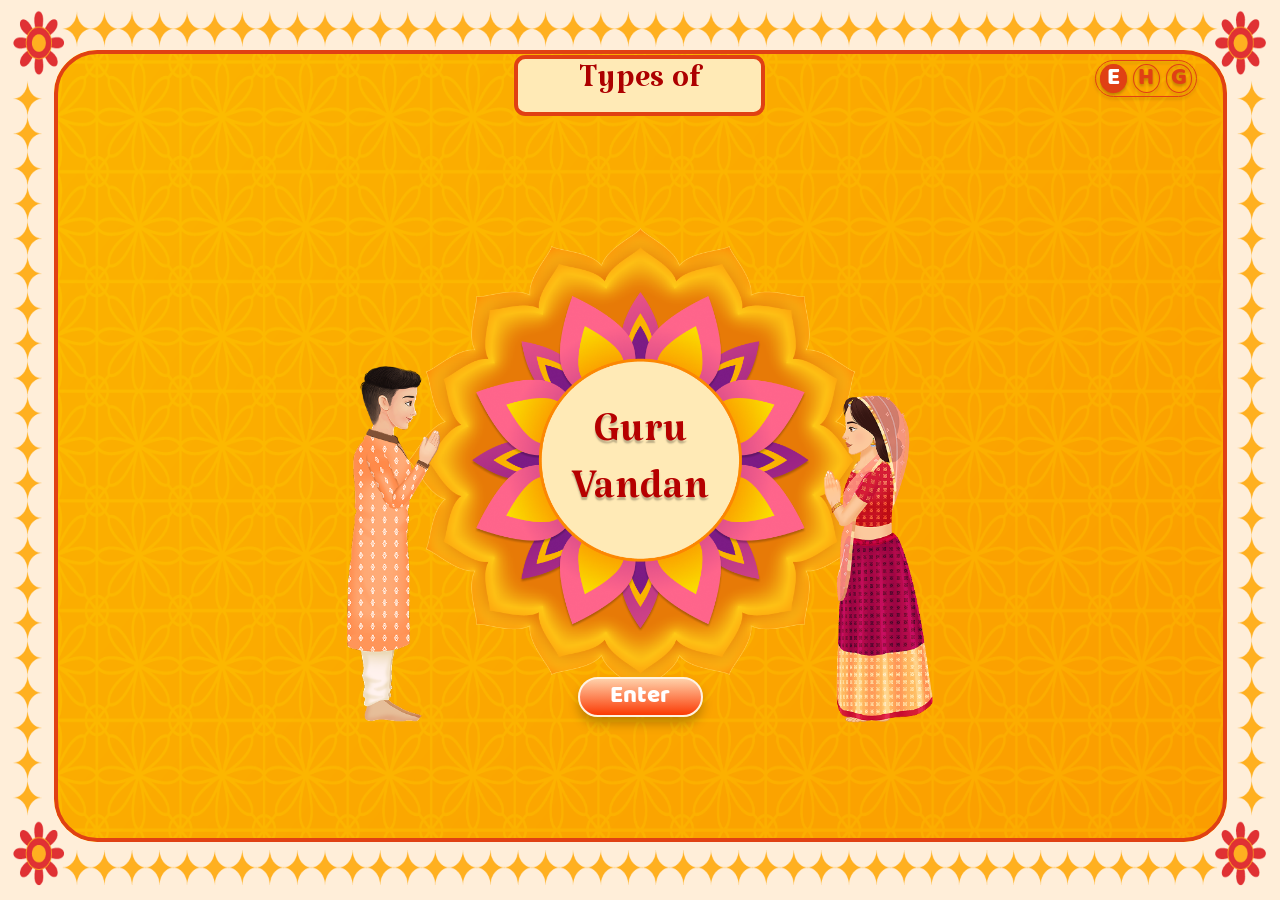
==== index.html @ 8b5bba08 "Types of Guru Vandan: initial build Intro and topics page, types page, seven Swiper slider pages dri" ====
<!DOCTYPE html>
<html lang="en">

<head>
    <meta charset="UTF-8">
    <meta name="viewport" content="width=device-width, initial-scale=1.0">
    <title>Types of Guru Vandan</title>
    <link rel="stylesheet" href="./assets/plugins/swiper/swiper-bundle.min.css">
    <link rel="stylesheet" href="./assets/css/style.css">
    <link rel="stylesheet" href="./assets/css/common.css">
    <link rel="stylesheet" href="./assets/css/index.css">
</head>

<body id="body">

    <div id="langSelect">
        <div id="language">
            <label><input type="radio" onclick="val('English')" name="lang" id="en" value="English">
                <span>E</span>
            </label>
            <label><input type="radio" onclick="val('Hindi')" name="lang" id="hi" value="Hindi">
                <span>H</span>
            </label>
            <label><input type="radio" onclick="val('Gujrati')" name="lang" id="gu" value="Gujrati">
                <span>G</span>
            </label>
        </div>
    </div>

    <img class="page-bg" src="./assets/images/background.png" alt="">
    <img class="frame-border" src="./assets/images/bgborder.png" alt="">

    <div class="main-container">
        <div class="inner-bg">
            <img class="inner-bg-image" src="./assets/images/innerbg.png" alt="">
            <video class="inner-bg-video" autoplay muted loop playsinline preload="auto">
                <source src="./assets/videos/ripple.mp4" type="video/mp4">
            </video>
        </div>
        <div class="stage">
            <img class="stage-spacer" src="./assets/images/stage-spacer.png" alt="">
            <a class="topic-bubble topic-bubble-intro" data-topic="categories" href="./types.html">
                <img class="topic-bubble-image" src="./assets/images/topicflowers.png" alt="">
                <p class="topic-bubble-text"><span class="english">Guru Vandana can be categorized into three types.</span><span class="hindi">गुरु वंदन के तीन प्रकार होते हैं।</span><span class="gujrati">ગુરુ વંદનના ત્રણ પ્રકાર હોય છે.</span></p>
            </a>
            <a class="topic-bubble topic-bubble-when" data-topic="when-do" href="./when.html">
                <img class="topic-bubble-image" src="./assets/images/topicflowers.png" alt="">
                <p class="topic-bubble-text"><span class="english">When can we do Guru Vandan?</span><span class="hindi">हम गुरु वंदन कब कर सकते हैं ?</span><span class="gujrati">આપણે ગુરુ વંદન ક્યારે કરી શકીએ ?</span></p>
            </a>
            <a class="topic-bubble topic-bubble-whom" data-topic="who-bows" href="./bows.html">
                <img class="topic-bubble-image" src="./assets/images/topicflowers.png" alt="">
                <p class="topic-bubble-text"><span class="english">Who bows to whom ?</span><span class="hindi">कौन किसे वंदन कर सकता है?</span><span class="gujrati">કોણ કોને વંદન કરી શકે?</span></p>
            </a>
            <a class="topic-bubble topic-bubble-not" data-topic="when-not" href="./avoid.html">
                <img class="topic-bubble-image" src="./assets/images/topicflowers.png" alt="">
                <p class="topic-bubble-text"><span class="english">When can we not do Guru Vandan ?</span><span class="hindi">हमें गुरु वंदन कब नहीं करना चाहिए?</span><span class="gujrati">આપણે ગુરુ વંદન ક્યારે ન કરવું જોઈએ?</span></p>
            </a>

            <div class="center-flower">
                <img class="center-flower-outer" src="./assets/images/outerflower.png" alt="">
                <img class="center-flower-inner" src="./assets/images/innerflower.png" alt="">
            </div>

            <h1 class="center-title"><span class="english">Guru<br>Vandan</span><span class="hindi">गुरु<br>वंदन</span><span class="gujrati">ગુરુ<br>વંદન</span></h1>

            <img class="figure-boy" src="./assets/images/boy.png" alt="Boy bowing with folded hands">
            <img class="figure-girl" src="./assets/images/girl.png" alt="Girl bowing with folded hands">

            <button class="enter-btn" type="button"><span class="enter-btn-text"><span class="english">Enter</span><span class="hindi">प्रवेश करें</span><span class="gujrati">પ્રવેશ કરો</span></span></button>

        </div>
        <div class="types-of">
            <p class="types-of-text"><span class="english">Types of</span><span class="hindi">प्रकार</span><span class="gujrati">પ્રકાર</span></p>
        </div>
        <button class="back-btn" type="button"><img class="back-btn-image" src="./assets/images/back.png" alt="Back"><img class="back-btn-image-hover" src="./assets/images/backhover.png" alt=""></button>
    </div>

    <script src="./assets/plugins/swiper/swiper-bundle.min.js"></script>
    <script src="./assets/js/jquery-3.7.1.js"></script>
    <script src="./assets/js/custom.js"></script>
    <script src="./assets/js/index.js"></script>
</body>

</html>
---- assets/css/style.css ----
* {
    margin: 0;
    padding: 0;
    box-sizing: border-box;
}

html {
    height: 100%;
}

::-webkit-scrollbar {
    display: none;
}

body {
    margin: 0;
    position: relative;
    font-family: Poppins;
    min-height: 100%;
    overflow: hidden auto;
}

/* Page wrapper — the Kaussagg shell.
   min-height (never height) means the box is at least the screen and grows
   past it only when the content demands, so the page scrolls ONLY on overflow.
   This is the one place vh is allowed in the project. */

.main-container {
    width: 100%;
    position: relative;
    display: flex;
    justify-content: center;
    align-content: space-between;
    flex-wrap: wrap;
    min-height: 100vh;
}

/* top right fixed language bar */
#language {
    background-color: #4e9ebf;
    border-radius: 4vw;
    text-align: center;
    display: flex;
    justify-content: center;
    padding: 0.1vw 0.3vw;
}

#language label {
    cursor: pointer;
}

#langSelect {
    position: absolute;
    top: 4%;
    right: 2%;
    z-index: 999999;
}

#langSelect label {
    display: block;
    padding: 0.3vw 0.3vw;
    position: relative;
    display: flex !important;
    justify-content: center;
    align-items: center;
    flex-wrap: wrap;
}

#langSelect label input {
    display: none;
}

#langSelect label span {
    border: 0.1vw solid white;
    overflow: hidden;
    font-size: 1vw;
    padding: 0.5vw 0.8vw;
    border-radius: 50%;
    font-family: "Hindi";
    color: white;
}

#langSelect input:checked+span {
    background: #fff;
    color: black;
    border-color: black;
}

/* ---------- Page background ----------
   Direct child of <body>, OUTSIDE .main-container, exactly like Kaussagg's
   bg2.png. With the background-color on <body> these are the only two things
   outside the wrapper, so no white bars can ever appear — at any window size,
   and across the whole scrollable height when the page does overflow. */

.page-bg {
    width: 100%;
    height: 100%;
    position: absolute;
    top: 0;
    left: 0;
}

/* ---------- Stage ----------
   stage-spacer.png is a transparent PNG that gives .stage its height. Every
   other child is position:absolute and adds no height, so WITHOUT THE SPACER
   the stage collapses to 0 and overflow:hidden clips the whole page. Do not
   remove it, and do not swap it for aspect-ratio.

   SIZE IT TO THE CONTENT EXTENT, NOT THE FRAME.
   A Figma frame usually has dead space above the topmost element and below the
   bottom one. Including it makes the page taller than the artwork and forces a
   scrollbar on every desktop browser (a maximised 1920x1080 screen gives only
   ~937px of viewport). Measure the topmost and bottommost visible elements:

       spacer height = bottom_of_lowest - top_of_highest

   and measure every vertical % from that top edge, not from the frame's 0.
   Example: a 1920x1080 frame whose art spans y 59..964 gets a 1920x905 spacer.

   Regenerate with:  python make-spacer.py 1920 905

   This is why Kaussagg fits the screen — its height comes from the artwork
   that is actually there. */

.stage {
    width: 100%;
    position: relative;
    line-height: 0;
    overflow: hidden;
}

.stage-spacer {
    width: 100%;
    height: auto;
    display: block;
}


/* Elements placed freely inside the stage */

.stage-item {
    position: absolute;
    height: auto;
    line-height: 0;
}

.stage-item img {
    width: 100%;
    height: auto;
    display: block;
}
---- assets/css/common.css ----
@font-face {
    font-family: "Katibeh";
    src: url("../../fonts/Katibeh-Regular.ttf") format("truetype");
    font-weight: 400;
    font-style: normal;
}

@font-face {
    font-family: "Baloo";
    src: url("../../fonts/Baloo Regular 400.ttf") format("truetype");
    font-weight: 400;
    font-style: normal;
}

@font-face {
    font-family: "Bakbak One";
    src: url("../../fonts/BakbakOne-Regular.ttf") format("truetype");
    font-weight: 400;
    font-style: normal;
}

@font-face {
    font-family: "Hindi";
    src: url("../../fonts/ITFDevanagari.ttc");
}

@font-face {
    font-family: "Gujrati";
    src: url("../../fonts/NotoSansGujarati-Regular.ttf") format("truetype");
}

:root {
    --page-bg-color: #ffeed9;
    --frame-red: #e04014;
    --badge-fill: #ffeab6;
    --title-red: #b60000;
    --badge-text: #ad0000;
    --enter-top: #ffd0a9;
    --enter-bottom: #fb3a04;
    --enter-border: #fff2e2;
    --enter-hover-top: #fff5ec;
    --enter-hover-bottom: #ffc592;
    --enter-hover-text: #4f4f4f;
    --hover-time: 0.4s;
    --leave-time: 1.2s;
    --font-bakbak: "Bakbak One", "Baloo", sans-serif;
    --open-ease: cubic-bezier(0.4, 0, 0.2, 1);
    --open-time: 2s;
}

body {
    background-color: var(--page-bg-color);
}

.hindi {
    font-family: "Hindi", sans-serif;
}

.gujrati {
    font-family: "Gujrati", sans-serif;
}

.english {
    font-family: "Katibeh", serif;
}

.hindi.is-fallback,
.gujrati.is-fallback {
    font-family: "Katibeh", serif;
}

/* ---------- Frame artwork ---------- */

.frame-border {
    position: absolute;
    top: 0;
    left: 0;
    width: 100%;
    height: 100%;
    display: block;
}

.inner-bg {
    position: absolute;
    top: 5.5%;
    bottom: 6.5%;
    left: 4.2188%;
    width: 91.6146%;
    line-height: 0;
    overflow: hidden;
    border-radius: 3.3854vw;
}

.inner-bg::after {
    content: "";
    position: absolute;
    top: 0;
    left: 0;
    width: 100%;
    height: 100%;
    box-sizing: border-box;
    border: 0.3646vw solid var(--frame-red);
    border-radius: 3.3854vw;
}

.inner-bg-image {
    width: 100%;
    height: 100%;
    object-fit: fill;
    display: block;
}

.inner-bg-video {
    position: absolute;
    top: 0;
    left: 0;
    width: 100%;
    height: 100%;
    object-fit: cover;
    display: block;
    opacity: 0.4;
}

/* ---------- Language toggle (Figma LAG, 153 x 54) ---------- */

#langSelect {
    top: calc(5.5% + 0.8vw);
    right: 6.4583vw;
    filter: drop-shadow(0 0.2083vw 0.1042vw rgba(0, 0, 0, 0.25));
}

#language {
    width: 7.9688vw;
    padding: 0.2604vw 0.3125vw;
    gap: 0.4688vw;
    justify-content: flex-start;
    background-color: transparent;
    border: 0.1042vw solid var(--frame-red);
    border-radius: 12.6042vw;
}

#langSelect label {
    padding: 0;
}

#langSelect label span {
    width: 2.0833vw;
    padding: 0;
    border: 0.1042vw solid var(--frame-red);
    border-radius: 50%;
    display: flex;
    justify-content: center;
    align-items: center;
    font-family: "Baloo", sans-serif;
    font-size: 1.875vw;
    line-height: 2.0833vw;
    color: var(--frame-red);
}

#langSelect input:checked+span {
    background: var(--frame-red);
    border-color: var(--frame-red);
    color: #fff;
}


/* Stage is trimmed to the artwork (y 69..1018 of the frame) and centred, so the
   page only scrolls by a few px; the border art stretches behind it. */

.main-container {
    align-content: center;
}
---- assets/css/index.css ----
/* ---------- Topic bubbles ---------- */

.topic-bubble {
    position: absolute;
    display: block;
    text-decoration: none;
    pointer-events: none;
    top: 31.2739%;
    left: 40.9788%;
    width: 18.1136%;
    height: auto;
    line-height: 0;
    cursor: pointer;
    transition: top var(--open-time) var(--open-ease), left var(--open-time) var(--open-ease);
}

.topic-bubble-image {
    width: 100%;
    height: auto;
    display: block;
    transition: scale var(--hover-time) ease;
}

.topic-bubble-text {
    position: absolute;
    top: 51.445%;
    left: 22.58%;
    width: 55.01%;
    translate: 0 -50%;
    font-size: 1.9vw;
    line-height: 1.26vw;
    text-align: center;
    white-space: normal;
    text-wrap: balance;
    color: var(--title-red);
    text-shadow: 0 0 0.125vw rgba(0, 0, 0, 0.25);
    transition: scale var(--hover-time) ease;
}

.topic-bubble-text .hindi,
.topic-bubble-text .gujrati {
    line-height: 2.2vw;
}

.topic-bubble-text .is-fallback {
    line-height: 1.26vw;
}

.stage.is-open .topic-bubble {
    pointer-events: auto;
}

.stage.is-open .topic-bubble:hover .topic-bubble-image {
    scale: 0.94;
}

.stage.is-open .topic-bubble:hover .topic-bubble-text {
    scale: 0.94;
}

/* Exit: the bubbles go back behind the main flower, then the page changes */

.stage.is-open.is-leaving .topic-bubble {
    top: 31.2739%;
    left: 40.9788%;
    transition-duration: var(--leave-time);
}

.stage.is-open.is-leaving .topic-bubble-intro,
.stage.is-open.is-leaving .topic-bubble-when,
.stage.is-open.is-leaving .topic-bubble-whom,
.stage.is-open.is-leaving .topic-bubble-not {
    top: 31.2739%;
    left: 40.9788%;
}

.stage.is-open .topic-bubble-intro {
    top: 9.7775%;
    left: 8.9475%;
}

.stage.is-open .topic-bubble-when {
    top: 52.7702%;
    left: 8.9475%;
}

.stage.is-open .topic-bubble-whom {
    top: 52.7702%;
    left: 72.9058%;
}

.stage.is-open .topic-bubble-not {
    top: 9.7775%;
    left: 72.9058%;
}

/* ---------- Centre flower ---------- */

.center-flower {
    position: absolute;
    top: 14.7283%;
    left: 31.8089%;
    width: 36.4345%;
    height: auto;
    line-height: 0;
    transition: top var(--open-time) var(--open-ease), left var(--open-time) var(--open-ease), width var(--open-time) var(--open-ease), transform var(--open-time) var(--open-ease);
}

.center-flower-outer {
    width: 100%;
    height: auto;
    display: block;
    transition: scale 0.4s ease;
}

.center-flower-inner {
    position: absolute;
    top: 14.026%;
    left: 13.4868%;
    width: 73.0644%;
    height: auto;
    display: block;
    transition: top var(--open-time) var(--open-ease), left var(--open-time) var(--open-ease), width var(--open-time) var(--open-ease), scale 0.4s ease;
}

.stage.is-open .center-flower {
    transform: rotate(90deg);
    top: 19.0444%;
    left: 33.9411%;
    width: 32.1555%;
}

/* Exit: the main flower turns back 90deg anticlockwise at the entrance speed while the bubbles go behind it */

.stage.is-open.is-leaving .center-flower {
    transform: rotate(0deg);
    transition-duration: var(--open-time);
}

.stage.is-open .center-flower-inner {
    top: 12.2636%;
    left: 11.0348%;
    width: 77.9305%;
}

.stage.is-open.is-flower-hover .center-flower-outer {
    scale: 0.94;
}

.stage.is-open.is-flower-hover .center-flower-inner {
    scale: 0.98;
}

.center-title {
    position: absolute;
    top: 51.6027%;
    left: 42.2917%;
    width: 15.4295%;
    transform: translateY(-50%);
    font-size: 4.38vw;
    line-height: 2.9034vw;
    font-weight: 400;
    text-align: center;
    color: var(--title-red);
    text-shadow: 0 0.2083vw 0.125vw rgba(0, 0, 0, 0.25);
    cursor: pointer;
}

.center-title .hindi,
.center-title .gujrati {
    line-height: 5.625vw;
}

/* ---------- Types of badge ---------- */

.types-of {
    position: absolute;
    top: calc(5.5% + 0.4615vw);
    left: 40.1563%;
    width: 19.6354%;
    height: auto;
    background-color: var(--badge-fill);
    border: 0.3125vw solid var(--frame-red);
    border-radius: 0.8854vw;
}

.types-of-text {
    position: relative;
    top: -0.5vw;
    font-size: 3.5vw;
    line-height: 2.8646vw;
    text-align: center;
    white-space: nowrap;
    color: var(--badge-text);
}

/* Hindi / Gujarati: smaller text in a block that is exactly as tall as the English pill, centred by position */
.types-of-text .hindi,
.types-of-text .gujrati {
    display: block;
    position: relative;
    top: 0.5vw;
    font-size: 3vw;
    line-height: 3.0729vw;
}

.types-of-text .gujrati {
    top: 0.6563vw;
}

/* ---------- Characters ---------- */

.figure-boy {
    position: absolute;
    top: 35.6309%;
    left: 27.1210%;
    width: 7.3689%;
    height: auto;
    display: block;
}

.figure-girl {
    position: absolute;
    top: 41.3593%;
    left: 64.3398%;
    width: 8.5599%;
    height: auto;
    display: block;
}

/* ---------- Buttons ---------- */

.enter-btn {
    position: absolute;
    top: 85.8567%;
    left: 45.1172%;
    width: 9.7885%;
    height: auto;
    padding: 0;
    border: 0.1563vw solid var(--enter-border);
    border-radius: 5.2519vw;
    background: linear-gradient(to bottom, var(--enter-top), var(--enter-bottom));
    box-shadow: 0 0.5729vw 0.8021vw -0.0521vw rgba(0, 0, 0, 0.25);
    cursor: pointer;
    overflow: hidden;
    transition: top var(--open-time) var(--open-ease), border-color var(--hover-time) ease;
}

.enter-btn::before {
    content: "";
    position: absolute;
    top: 0;
    left: 0;
    width: 100%;
    height: 100%;
    background: linear-gradient(to bottom, var(--enter-hover-top), var(--enter-hover-bottom));
    opacity: 0;
    transition: opacity var(--hover-time) ease;
}

.enter-btn:hover {
    border-color: #fff;
}

.enter-btn:hover::before {
    opacity: 1;
}

.enter-btn-text {
    position: relative;
    display: block;
    font-family: "Baloo", sans-serif;
    font-size: 1.875vw;
    line-height: 2.802vw;
    text-align: center;
    color: #fff;
    transition: color var(--hover-time) ease;
}

.enter-btn:hover .enter-btn-text {
    color: var(--enter-hover-text);
}

.enter-btn-text .hindi,
.enter-btn-text .gujrati {
    display: block;
}

/* the taller Hindi / Gujarati button keeps the same bottom edge as the English one */
body:has(#hi:checked) .enter-btn,
body:has(#gu:checked) .enter-btn {
    translate: 0 -0.7813vw;
}

.enter-btn-text .hindi {
    padding: 0.5833vw 0 0.2188vw;
}

.enter-btn-text .gujrati {
    padding: 0.7656vw 0 0.0365vw;
}

.enter-btn-text .english,
.enter-btn-text .is-fallback {
    font-family: "Baloo", sans-serif;
}

.stage.is-open .enter-btn {
    top: 114.9631%;
}

.back-btn {
    position: absolute;
    top: calc(5.5% + 1.224vw);
    left: 6.4214%;
    width: 2.5559vw;
    height: auto;
    padding: 0;
    border: 0;
    border-radius: 50%;
    background: none;
    line-height: 0;
    cursor: pointer;
    opacity: 0;
    pointer-events: none;
    filter: drop-shadow(0 0.2083vw 0.1042vw rgba(0, 0, 0, 0.25));
    transition: opacity var(--open-time) var(--open-ease);
}

.back-btn-image {
    width: 100%;
    height: auto;
    display: block;
}

.back-btn-image-hover {
    position: absolute;
    top: 0;
    left: 0;
    width: 100%;
    height: auto;
    display: block;
    opacity: 0;
    transition: opacity var(--hover-time) ease;
}

.back-btn:hover .back-btn-image-hover {
    opacity: 1;
}

.main-container:has(.stage.is-open) .back-btn {
    opacity: 1;
    pointer-events: auto;
}

.stage.is-open .center-flower {
    cursor: pointer;
}
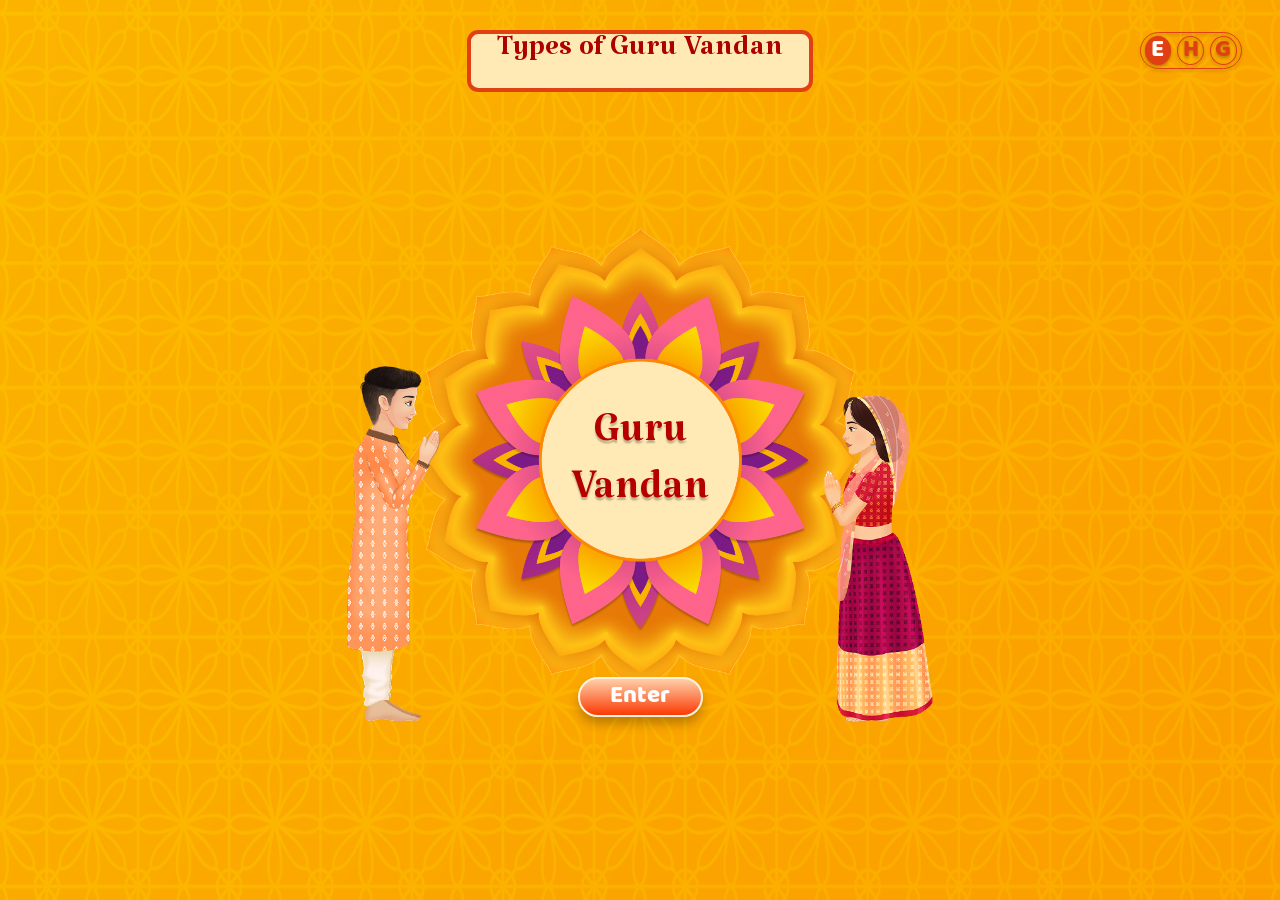
==== commit f7386107: "Move lang toggle, back/home buttons and side nav to edges; align title bars; equal title heights; la" ====
--- a/index.html
+++ b/index.html
@@ -28,10 +28,10 @@
     </div>
 
     <img class="page-bg" src="./assets/images/background.png" alt="">
-    <img class="frame-border" src="./assets/images/bgborder.png" alt="">
+    <img class="frame-border" src="./assets/images/innerbg.png" alt="">
 
     <div class="main-container">
-        <div class="inner-bg">
+        <div class="inner-bg inner-bg-full">
             <img class="inner-bg-image" src="./assets/images/innerbg.png" alt="">
             <video class="inner-bg-video" autoplay muted loop playsinline preload="auto">
                 <source src="./assets/videos/ripple.mp4" type="video/mp4">
@@ -65,12 +65,14 @@
 
             <img class="figure-boy" src="./assets/images/boy.png" alt="Boy bowing with folded hands">
             <img class="figure-girl" src="./assets/images/girl.png" alt="Girl bowing with folded hands">
+            <img class="figure-boy-hover" src="./assets/images/boyhover.png" alt="">
+            <img class="figure-girl-hover" src="./assets/images/girlhover.png" alt="">
 
             <button class="enter-btn" type="button"><span class="enter-btn-text"><span class="english">Enter</span><span class="hindi">प्रवेश करें</span><span class="gujrati">પ્રવેશ કરો</span></span></button>
 
         </div>
         <div class="types-of">
-            <p class="types-of-text"><span class="english">Types of</span><span class="hindi">प्रकार</span><span class="gujrati">પ્રકાર</span></p>
+            <p class="types-of-text"><span class="english">Types of Guru Vandan</span><span class="hindi">गुरु वंदन के प्रकार</span><span class="gujrati">ગુરુ વંદનના પ્રકારો</span></p>
         </div>
         <button class="back-btn" type="button"><img class="back-btn-image" src="./assets/images/back.png" alt="Back"><img class="back-btn-image-hover" src="./assets/images/backhover.png" alt=""></button>
     </div>
--- a/assets/css/common.css
+++ b/assets/css/common.css
@@ -103,6 +103,25 @@
     border-radius: 3.3854vw;
 }
 
+/* Full-page panel: no inset, no rounded corners, no outline */
+
+.inner-bg-full {
+    top: 0;
+    bottom: 0;
+    left: 0;
+    width: 100%;
+    border-radius: 0;
+}
+
+.inner-bg-full::after {
+    display: none;
+}
+
+/* the ripple video has a few edge specks in its corners: enlarge it a little so they fall outside the page */
+.inner-bg-full .inner-bg-video {
+    scale: 1.08;
+}
+
 .inner-bg-image {
     width: 100%;
     height: 100%;
@@ -124,8 +143,8 @@
 /* ---------- Language toggle (Figma LAG, 153 x 54) ---------- */
 
 #langSelect {
-    top: calc(5.5% + 0.8vw);
-    right: 6.4583vw;
+    top: calc(1.8% + 1.224vw);
+    right: 3vw;
     filter: drop-shadow(0 0.2083vw 0.1042vw rgba(0, 0, 0, 0.25));
 }
 
--- a/assets/css/index.css
+++ b/assets/css/index.css
@@ -5,9 +5,9 @@
     display: block;
     text-decoration: none;
     pointer-events: none;
-    top: 31.2739%;
-    left: 40.9788%;
-    width: 18.1136%;
+    top: 29.5664%;
+    left: 40.1356%;
+    width: 19.8%;
     height: auto;
     line-height: 0;
     cursor: pointer;
@@ -28,7 +28,7 @@
     width: 55.01%;
     translate: 0 -50%;
     font-size: 1.9vw;
-    line-height: 1.26vw;
+    line-height: 1.38vw;
     text-align: center;
     white-space: normal;
     text-wrap: balance;
@@ -39,11 +39,11 @@
 
 .topic-bubble-text .hindi,
 .topic-bubble-text .gujrati {
-    line-height: 2.2vw;
+    line-height: 2.4vw;
 }
 
 .topic-bubble-text .is-fallback {
-    line-height: 1.26vw;
+    line-height: 1.38vw;
 }
 
 .stage.is-open .topic-bubble {
@@ -61,8 +61,8 @@
 /* Exit: the bubbles go back behind the main flower, then the page changes */
 
 .stage.is-open.is-leaving .topic-bubble {
-    top: 31.2739%;
-    left: 40.9788%;
+    top: 29.5664%;
+    left: 40.1356%;
     transition-duration: var(--leave-time);
 }
 
@@ -70,28 +70,28 @@
 .stage.is-open.is-leaving .topic-bubble-when,
 .stage.is-open.is-leaving .topic-bubble-whom,
 .stage.is-open.is-leaving .topic-bubble-not {
-    top: 31.2739%;
-    left: 40.9788%;
+    top: 29.5664%;
+    left: 40.1356%;
 }
 
 .stage.is-open .topic-bubble-intro {
-    top: 9.7775%;
-    left: 8.9475%;
+    top: 8.07%;
+    left: 8.1043%;
 }
 
 .stage.is-open .topic-bubble-when {
-    top: 52.7702%;
-    left: 8.9475%;
+    top: 51.0627%;
+    left: 8.1043%;
 }
 
 .stage.is-open .topic-bubble-whom {
-    top: 52.7702%;
-    left: 72.9058%;
+    top: 51.0627%;
+    left: 72.0626%;
 }
 
 .stage.is-open .topic-bubble-not {
-    top: 9.7775%;
-    left: 72.9058%;
+    top: 8.07%;
+    left: 72.0626%;
 }
 
 /* ---------- Centre flower ---------- */
@@ -175,9 +175,9 @@
 
 .types-of {
     position: absolute;
-    top: calc(5.5% + 0.4615vw);
-    left: 40.1563%;
-    width: 19.6354%;
+    top: calc(5.5% - 1.5385vw);
+    left: 36.5%;
+    width: 27%;
     height: auto;
     background-color: var(--badge-fill);
     border: 0.3125vw solid var(--frame-red);
@@ -187,7 +187,7 @@
 .types-of-text {
     position: relative;
     top: -0.5vw;
-    font-size: 3.5vw;
+    font-size: 3.1vw;
     line-height: 2.8646vw;
     text-align: center;
     white-space: nowrap;
@@ -195,17 +195,24 @@
 }
 
 /* Hindi / Gujarati: smaller text in a block that is exactly as tall as the English pill, centred by position */
+.types-of-text .english,
 .types-of-text .hindi,
 .types-of-text .gujrati {
     display: block;
     position: relative;
     top: 0.5vw;
-    font-size: 3vw;
+    padding: 0.6vw 0;
+    font-size: 2.7vw;
     line-height: 3.0729vw;
 }
 
+.types-of-text .english {
+    top: 0;
+    font-size: 3.1vw;
+}
+
 .types-of-text .gujrati {
-    top: 0.6563vw;
+    top: 0.65vw;
 }
 
 /* ---------- Characters ---------- */
@@ -226,6 +233,49 @@
     width: 8.5599%;
     height: auto;
     display: block;
+}
+
+/* Bowing poses shown while "Guru Vandan" is hovered: the two poses cross-fade at the same moment and speed */
+
+/* The two poses differ (head and hands), so a fade would show a doubled figure.
+   They swap in a single frame instead, with no overlap. */
+
+.figure-boy,
+.figure-girl,
+.figure-boy-hover,
+.figure-girl-hover {
+    transition: none;
+}
+
+.figure-boy-hover,
+.figure-girl-hover {
+    position: absolute;
+    height: auto;
+    display: block;
+    opacity: 0;
+    pointer-events: none;
+}
+
+.figure-boy-hover {
+    top: 34.9750%;
+    left: 27.1210%;
+    width: 7.3712%;
+}
+
+.figure-girl-hover {
+    top: 40.6164%;
+    left: 63.7664%;
+    width: 9.1334%;
+}
+
+.stage.is-open.is-flower-hover .figure-boy-hover,
+.stage.is-open.is-flower-hover .figure-girl-hover {
+    opacity: 1;
+}
+
+.stage.is-open.is-flower-hover .figure-boy,
+.stage.is-open.is-flower-hover .figure-girl {
+    opacity: 0;
 }
 
 /* ---------- Buttons ---------- */
@@ -311,8 +361,8 @@
 
 .back-btn {
     position: absolute;
-    top: calc(5.5% + 1.224vw);
-    left: 6.4214%;
+    top: calc(1.5% + 1.224vw);
+    left: 1.5vw;
     width: 2.5559vw;
     height: auto;
     padding: 0;
